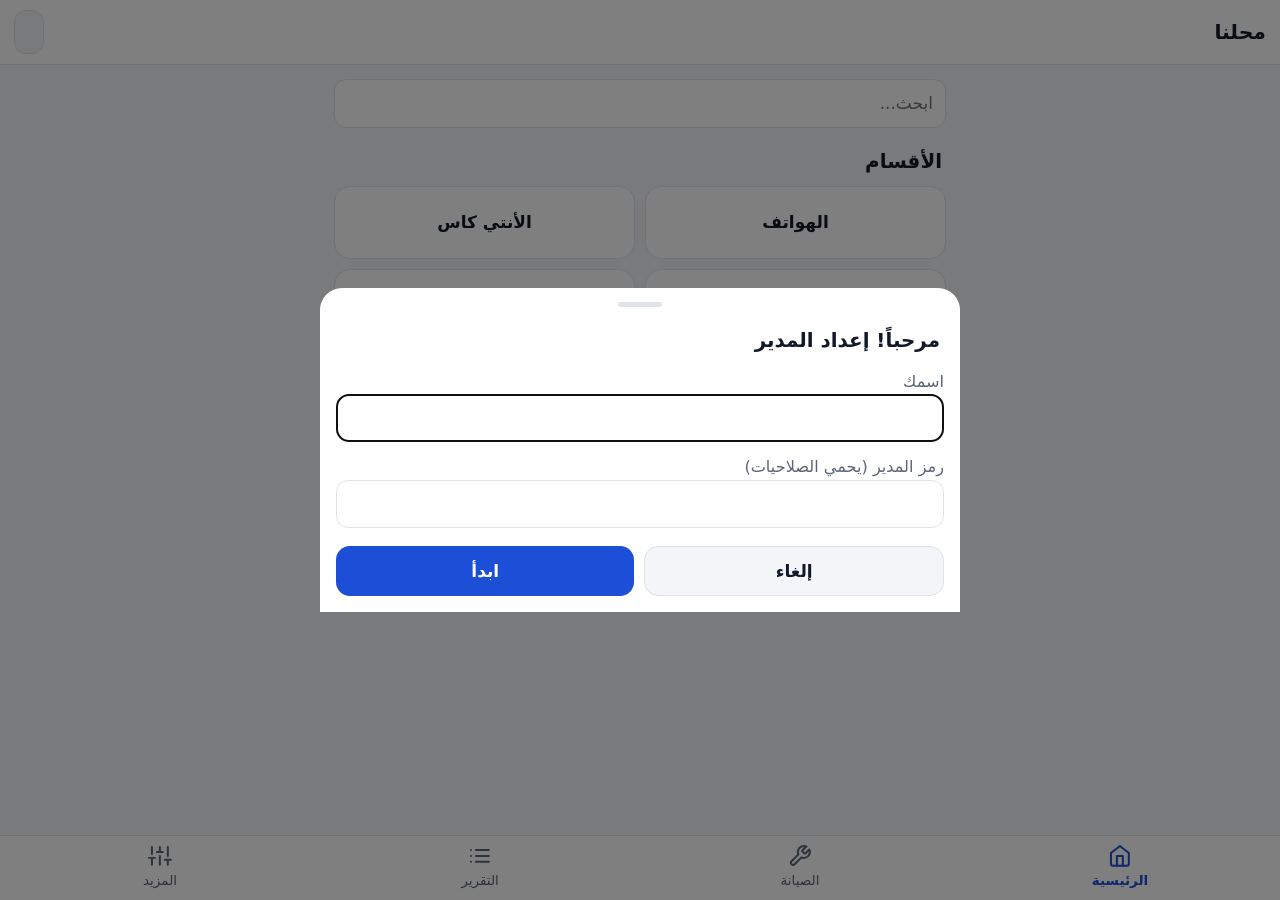
==== v2/index.html @ 285bea09 "Add files via upload" ====
<!DOCTYPE html>
<html lang="ar" dir="rtl">
<head>
<meta charset="utf-8">
<meta name="viewport" content="width=device-width,initial-scale=1,viewport-fit=cover">
<meta name="theme-color" content="#1d4ed8">
<title>محلنا</title>
<link rel="stylesheet" href="style.css">
</head>
<body>
<header><button id="bk" class="ib" hidden onclick="history.back()"></button><h1 id="ti"></h1><button id="me" class="chip" onclick="who()"></button></header>
<main id="m"></main>
<nav id="nv"></nav>
<div id="ts" class="toast" hidden></div>
<div id="ov" hidden><div id="sh"></div></div>
<script src="core.js"></script>
<script src="sections.js"></script>
<script src="sections2.js"></script>
<script src="repair2.js"></script>
<script src="extras2.js"></script>
</body>
</html>
---- v2/style.css ----
*{box-sizing:border-box;-webkit-tap-highlight-color:transparent}
[hidden]{display:none!important}
:root{--bg:#f3f5f9;--c:#fff;--t:#111827;--m:#5b6475;--b:#dfe3ea;--p:#1d4ed8;--fs:17px}
[data-th=d]{--bg:#0b1220;--c:#151f32;--t:#f3f5f9;--m:#a3adc2;--b:#2a3650;--p:#4f8cff}
@media(prefers-color-scheme:dark){[data-th=a]{--bg:#0b1220;--c:#151f32;--t:#f3f5f9;--m:#a3adc2;--b:#2a3650;--p:#4f8cff}}
html{font-size:var(--fs)}
body{margin:0;background:var(--bg);color:var(--t);font-family:system-ui,"Segoe UI",Tahoma,sans-serif;line-height:1.6}
header{position:sticky;top:0;z-index:5;display:flex;align-items:center;gap:10px;padding:10px 14px;padding-top:calc(10px + env(safe-area-inset-top));background:var(--c);border-bottom:1px solid var(--b)}
h1{flex:1;margin:0;font-size:1.2rem}
h3{margin:18px 4px 8px}
main{padding:14px 14px 100px;max-width:640px;margin:auto}
.ic{width:1.4rem;height:1.4rem}
.ib,.chip{border:1px solid var(--b);background:var(--bg);color:var(--t);border-radius:12px;min-height:44px;padding:0 14px;font:inherit}
.btn{display:block;width:100%;min-height:50px;margin:8px 0;border:0;border-radius:14px;background:var(--p);color:#fff;font:inherit;font-weight:700}
.btn.s{background:var(--bg);color:var(--t);border:1px solid var(--b)}
.btn.d{background:#dc2626}
.btn.sm{width:auto;min-height:40px;margin:0;padding:0 14px}
.card{display:block;width:100%;background:var(--c);color:var(--t);border:1px solid var(--b);border-radius:16px;padding:14px;margin:10px 0;font:inherit;text-align:start}
.row2{display:flex;align-items:center;gap:10px}
.row2 b{flex:1}
.m{color:var(--m);font-size:.95rem}
.grid{display:grid;grid-template-columns:1fr 1fr;gap:10px}
.grid .card{margin:0;text-align:center;padding:22px 10px;font-weight:700}
input,select,textarea{width:100%;min-height:48px;padding:10px 12px;border:1px solid var(--b);border-radius:12px;background:var(--c);color:var(--t);font:inherit}
label{display:block;margin:12px 0 4px;color:var(--m);font-size:.95rem}
nav{position:fixed;bottom:0;inset-inline:0;display:flex;background:var(--c);border-top:1px solid var(--b);padding-bottom:env(safe-area-inset-bottom)}
nav button{flex:1;border:0;background:none;color:var(--m);padding:8px 0;font:inherit;font-size:.8rem;display:flex;flex-direction:column;align-items:center;gap:2px}
nav button.on{color:var(--p);font-weight:700}
#ov{position:fixed;inset:0;background:rgba(0,0,0,.5);z-index:20;display:flex;align-items:flex-end}
#sh{width:100%;max-width:640px;margin:auto;background:var(--c);border-radius:22px 22px 0 0;padding:14px 16px calc(16px + env(safe-area-inset-bottom));max-height:88vh;overflow:auto}
.bar{width:44px;height:5px;border-radius:3px;background:var(--b);margin:0 auto 10px}
.acts{display:flex;gap:10px}
.acts .btn{margin:14px 0 0}
.toast{position:fixed;bottom:84px;inset-inline:14px;max-width:612px;margin:auto;background:#1f2937;color:#fff;padding:12px 16px;border-radius:14px;display:flex;justify-content:space-between;align-items:center;z-index:30}
.toast button{background:none;border:0;color:#93c5fd;font:inherit;font-weight:700}
.tag{display:inline-flex;gap:8px;align-items:center;margin:4px;padding:8px 12px;border-radius:20px;background:var(--bg);border:1px solid var(--b);color:var(--t);font:inherit}
.tag b{color:#dc2626}
.tag.on{background:var(--p);color:#fff;border-color:var(--p)}
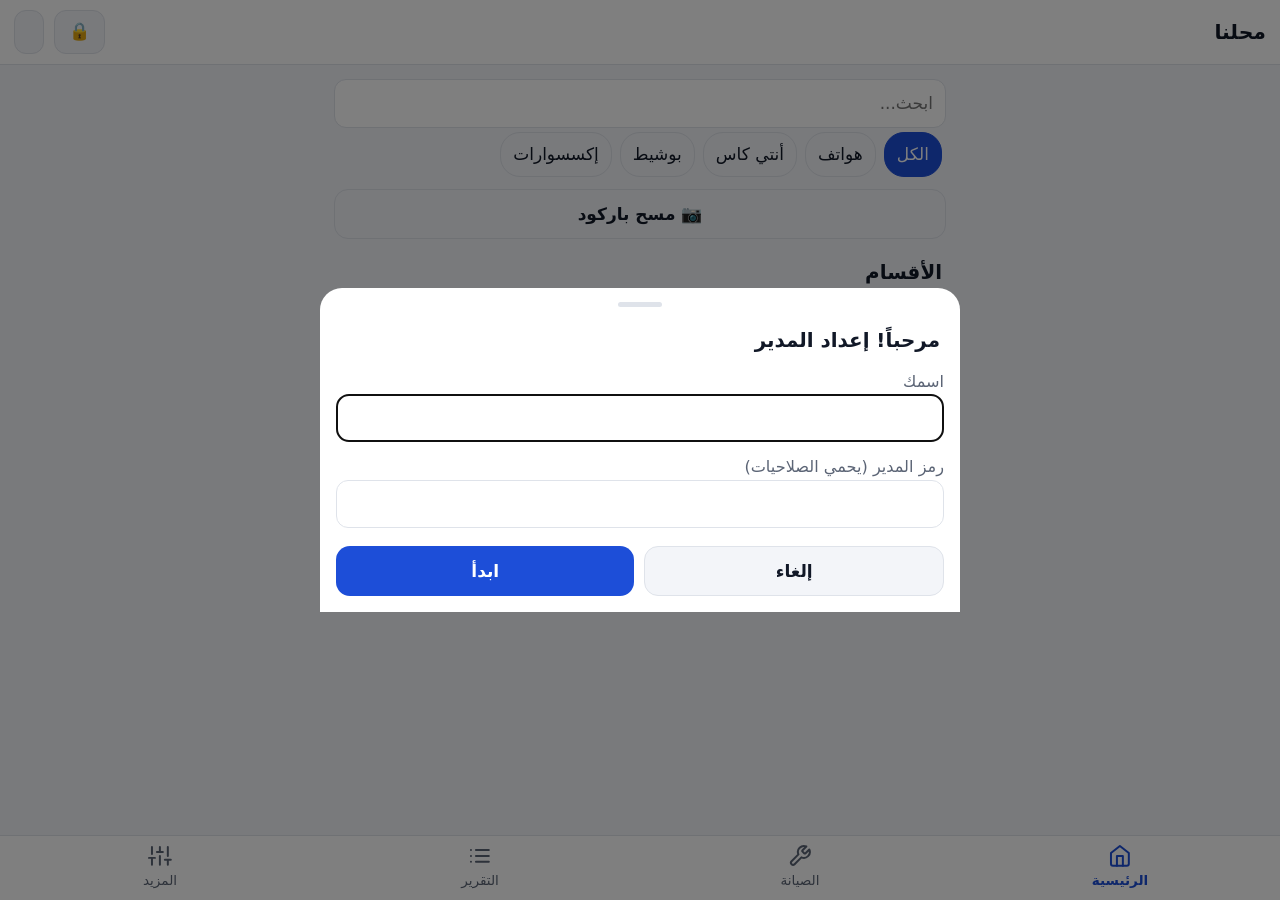
==== commit b52358ae: "Add files via upload" ====
--- a/v2/index.html
+++ b/v2/index.html
@@ -18,5 +18,9 @@
 <script src="sections2.js"></script>
 <script src="repair2.js"></script>
 <script src="extras2.js"></script>
+<script src="v3.js"></script>
+<script src="v4.js"></script>
+<script src="v5.js"></script>
+<script src="v6.js"></script>
 </body>
 </html>
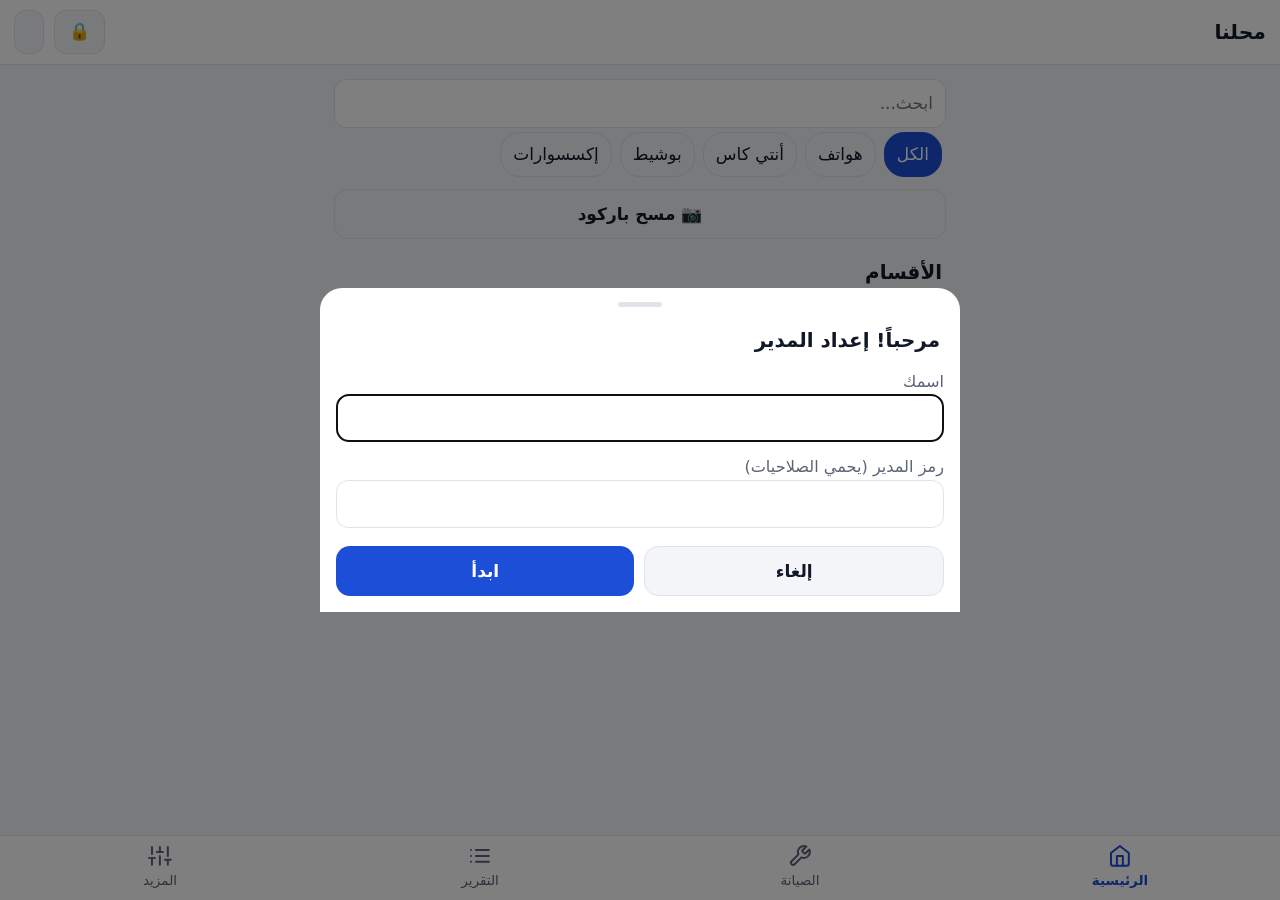
==== commit 7136f1ed: "Add service worker registration script Register service worker for offline capabilities." ====
--- a/v2/index.html
+++ b/v2/index.html
@@ -4,6 +4,7 @@
 <meta charset="utf-8">
 <meta name="viewport" content="width=device-width,initial-scale=1,viewport-fit=cover">
 <meta name="theme-color" content="#1d4ed8">
+<link rel="manifest" href="manifest.json">
 <title>محلنا</title>
 <link rel="stylesheet" href="style.css">
 </head>
@@ -22,5 +23,11 @@
 <script src="v4.js"></script>
 <script src="v5.js"></script>
 <script src="v6.js"></script>
+<script src="v7.js"></script>
+<script>
+  if ('serviceWorker' in navigator) {
+    navigator.serviceWorker.register('./sw.js').catch(() => {});
+  }
+</script>
 </body>
 </html>
